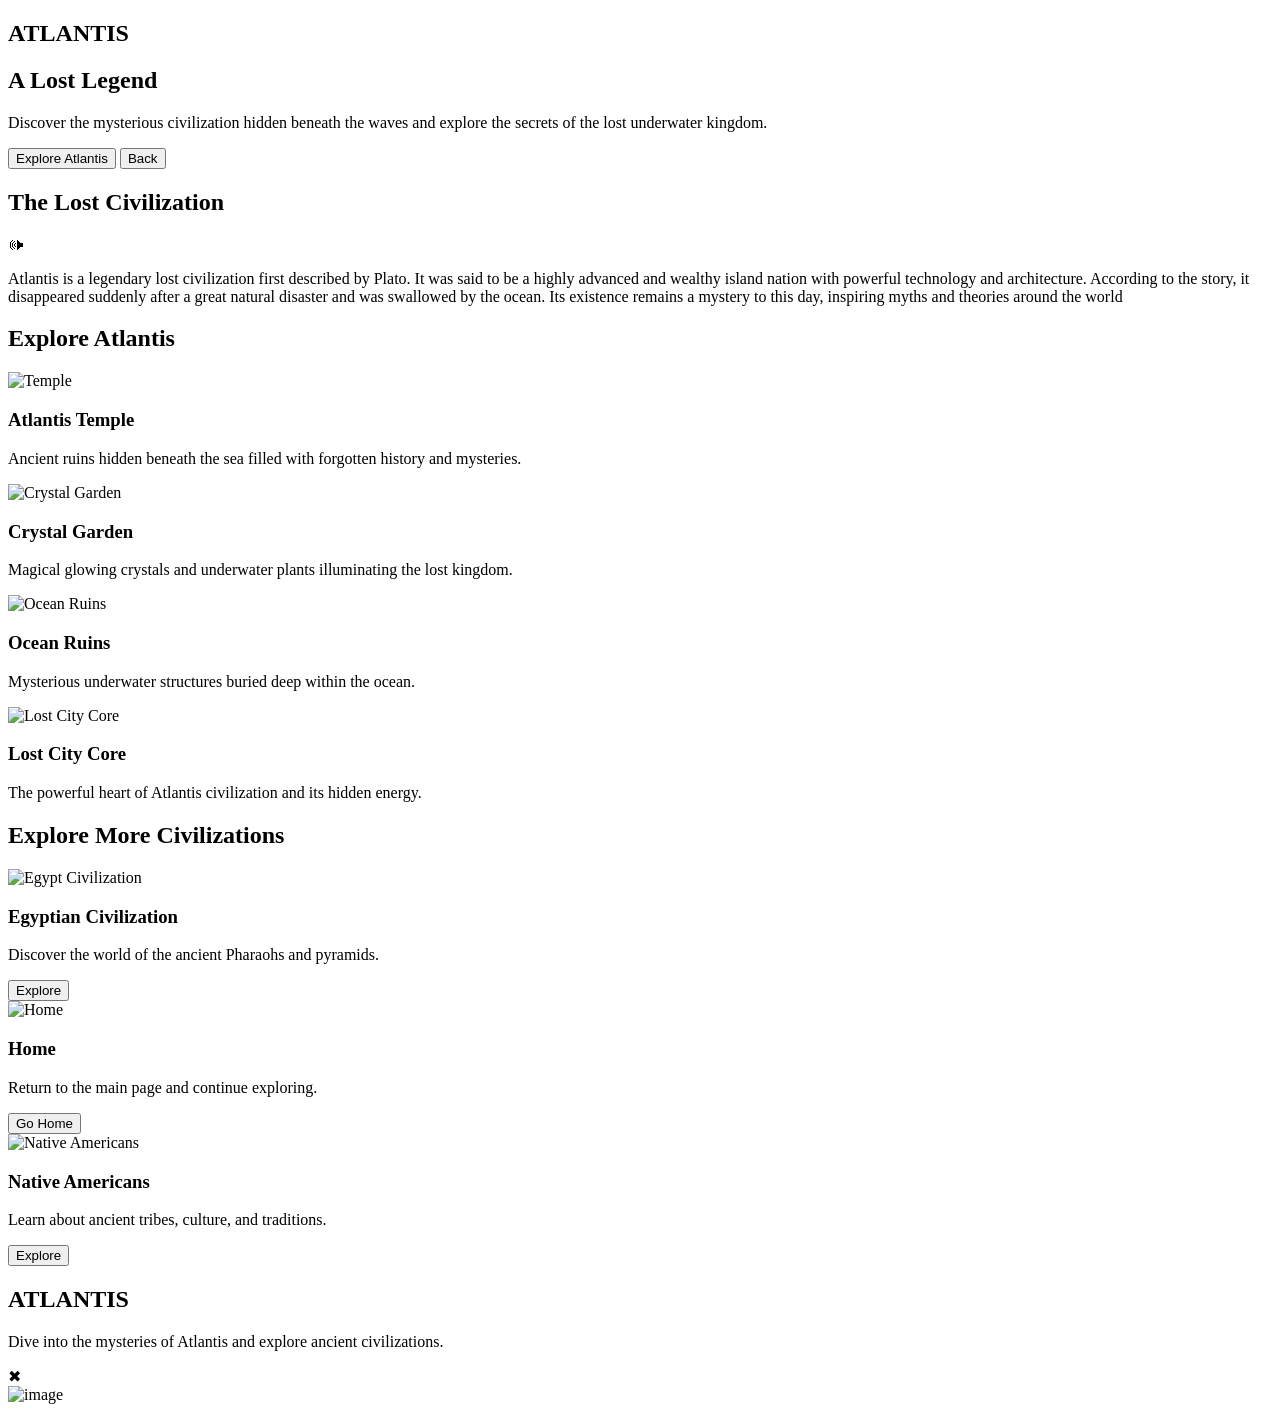
==== Atlantis-Page/page.html @ e995410f "Merge pull request #14 from Omar-Mohamed-11/pharaohs Pharaohs" ====
<!DOCTYPE html>
<html lang="en">

<head>
    <meta charset="UTF-8">
    <meta name="viewport" content="width=device-width, initial-scale=1.0">
    <title>Atlantis</title>
    <link rel="icon" href="Media/icon.png">
    <link rel="stylesheet" href="theme.css">
    <link href="https://fonts.googleapis.com/css2?family=Cinzel:wght@400;500;600;700&display=swap" rel="stylesheet">
</head>

<body>

    <section class="hero">
        <div class="hero-text">
            <h1 class="main-title">ATLANTIS</h1>
            <h2 class="hero-subtitle">A Lost Legend</h2>
            <p class="hero-description">
                Discover the mysterious civilization hidden beneath the waves and explore
                the secrets of the lost underwater kingdom.
            </p>
            <button class="explore-btn">
                Explore Atlantis
            </button>

            <a href="../Start Page/index.html">
                <button class="back-btn" onclick="window.history.back()">
                    Back
                </button>
            </a>
        </div>

    </section>


    <section class="intro-section">

        <div class="brief">
            <h2 class="brief-title">
                The Lost Civilization
            </h2>
            <span class="ai-reader" onclick="toggleAudio(this)">
                    🕪
            </span>
            <div class="audio-box">
                <audio id="brief-audio" src="Media/AIReader.mp3"></audio>
            </div>
              <p>Atlantis is a legendary lost civilization first
                 described by Plato. It was said to be a highly advanced 
                 and wealthy island nation with powerful technology and architecture. According to the story,
                  it disappeared suddenly after a great natural disaster and was swallowed by the ocean.
                   Its existence remains a mystery to this day, inspiring myths and theories around the world
            </p>

        </div>

    </section>


    <section class="features-section">

        <h2 class="section-title">
            Explore Atlantis
        </h2>
        <div class="cards-container">

            <div class="card" onclick="showPopup('popup1')">
                <img src="Media/temple.jpeg" alt="Temple">
                <div class="card-content">
                    <h3 class="card-title">
                        Atlantis Temple
                    </h3>
                    <p>
                        Ancient ruins hidden beneath the sea filled with
                        forgotten history and mysteries.
                    </p>
                </div>
            </div>

            <div class="card" onclick="showPopup('popup2')">
                <img src="Media/crystal.jpeg" alt="Crystal Garden">
                <div class="card-content">
                    <h3 class="card-title">
                        Crystal Garden
                    </h3>
                    <p>
                        Magical glowing crystals and underwater plants
                        illuminating the lost kingdom.
                    </p>
                </div>
            </div>

            <div class="card" onclick="showPopup('popup3')">
                <img src="Media/ocean-ruins.jpeg" alt="Ocean Ruins">
                <div class="card-content">
                    <h3 class="card-title">
                        Ocean Ruins
                    </h3>
                    <p>
                        Mysterious underwater structures buried deep
                        within the ocean.
                    </p>
                </div>
            </div>

            <div class="card" onclick="showPopup('popup4')">
                <img src="Media/lost-city.jpeg" alt="Lost City Core">
                <div class="card-content">
                    <h3 class="card-title">
                        Lost City Core
                    </h3>
                    <p>
                        The powerful heart of Atlantis civilization
                        and its hidden energy.
                    </p>
                </div>
            </div>

        </div>
    </section>


    <section class="more-civilizations">
        <h2 class="more-title">
            Explore More Civilizations
        </h2>
        <div class="more-cards">

            <div class="more-card">
                <img src="Media/lastSection.png" alt="Egypt Civilization" class="card-img-top">
                <div class="more-card-content">
                    <h3>
                        Egyptian Civilization
                    </h3>
                    <p>
                        Discover the world of the ancient Pharaohs
                        and pyramids.
                    </p>
                    <a href="../Pharaohs-Page/pharaohs.html">
                        <button>
                            Explore
                        </button>
                    </a>
                </div>

            </div>

            <div class="more-card">
                <img src="Media/lastSection(home).png"alt="Home" class="card-img-top">
                <div class="more-card-content">
                    <h3>
                        Home
                    </h3>
                    <p>
                        Return to the main page and continue exploring.
                    </p>
                    <a href="../Start Page/index.html">
                        <button>
                            Go Home
                        </button>
                    </a>
                </div>
            </div>

            <div class="more-card">
                <img src="Media/lastSection(native americans).png" alt="Native Americans" class="card-img-top">
                <div class="more-card-content">
                    <h3>
                        Native Americans
                    </h3>
                    <p>
                        Learn about ancient tribes, culture,
                        and traditions.
                    </p>
                    <a href="../NativeAmericans-Page/american.html">
                        <button>
                            Explore
                        </button>
                    </a>
                </div>
            </div>
        </div>

    </section>

   <div class="last-section-bg">
    <footer class="footer">
        <h2 class="footer-title">
            ATLANTIS
        </h2>
        <p>
            Dive into the mysteries of Atlantis and explore
            ancient civilizations.
        </p>
    </footer>

</div>

    <script src="script.js"></script>

 <div class="popup" id="popup">
    <div class="popup-content">

        <span class="close" onclick="closePopup()">✖</span>

        <div class="popup-body">
            <img id="popup-img" src="" alt="image">
            <div class="popup-text">
                <h2 id="popup-title"></h2>
                <p id="popup-text"></p>
            </div>
        </div>

    </div>
</div>

</body>

</html>
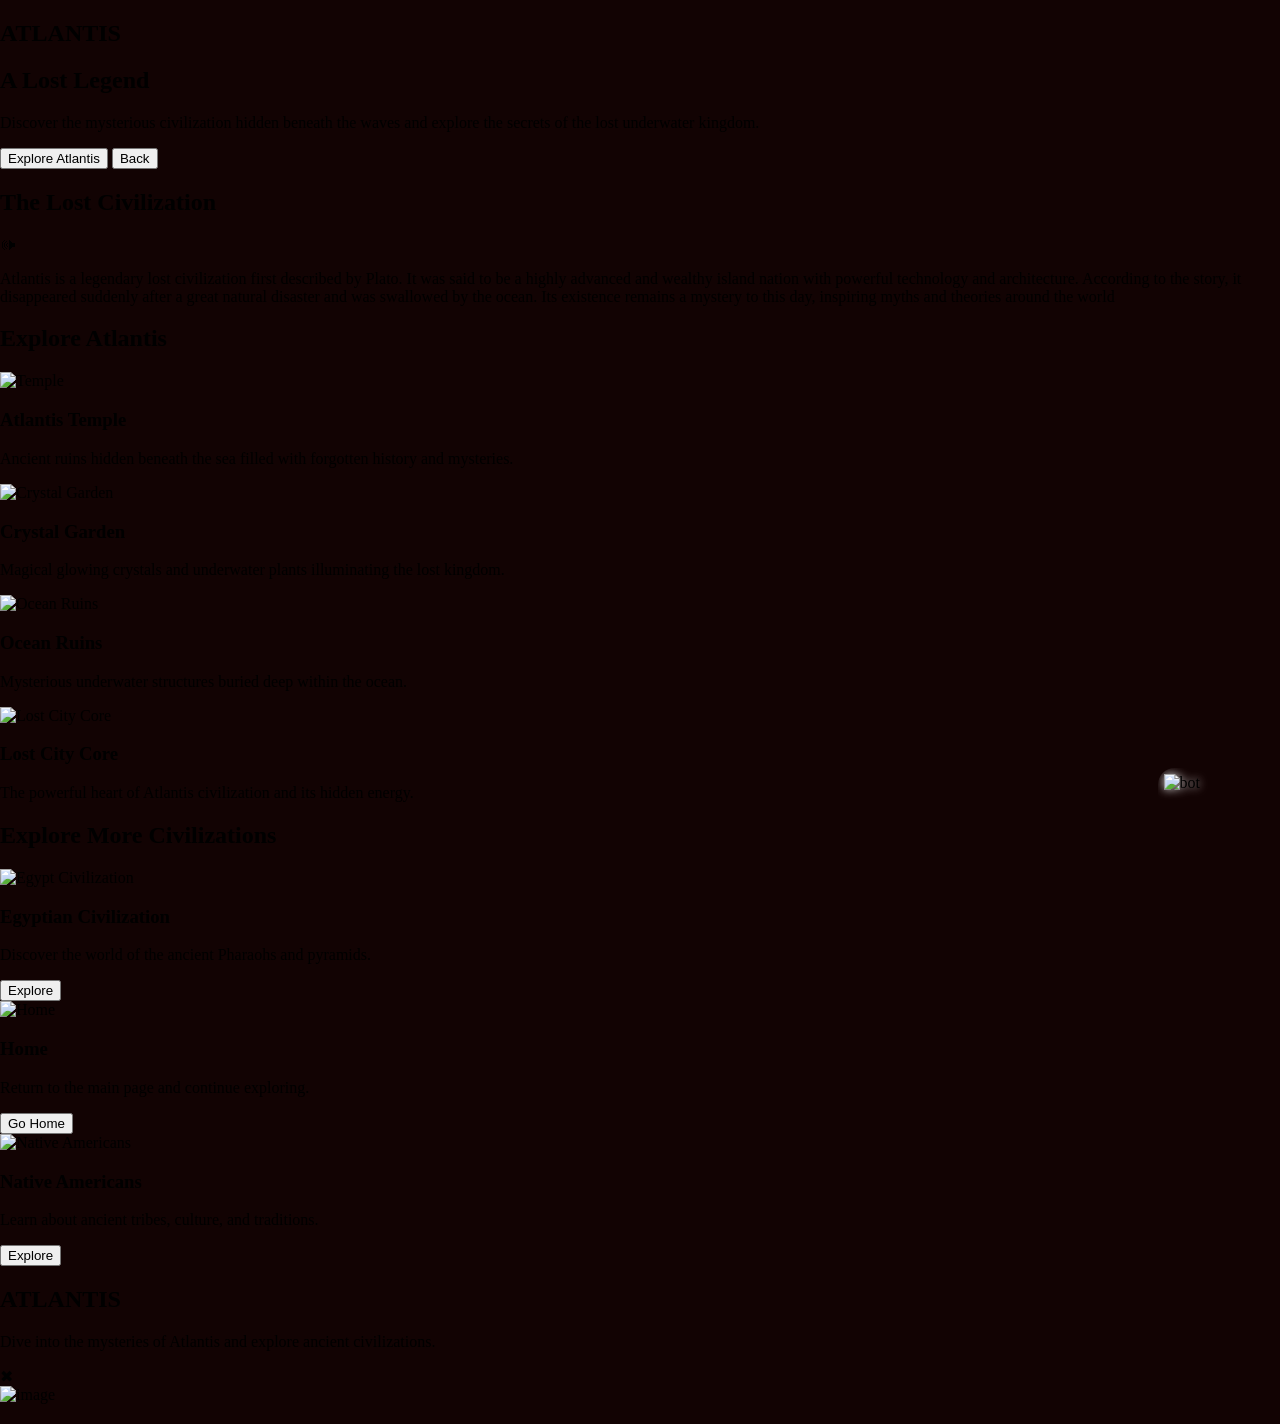
==== commit 0ee91602: "Final result of Atlantis page :>" ====
--- a/Atlantis-Page/page.html
+++ b/Atlantis-Page/page.html
@@ -7,6 +7,7 @@
     <title>Atlantis</title>
     <link rel="icon" href="Media/icon.png">
     <link rel="stylesheet" href="theme.css">
+    <link rel="stylesheet" href="chatbot_atlantis.css">
     <link href="https://fonts.googleapis.com/css2?family=Cinzel:wght@400;500;600;700&display=swap" rel="stylesheet">
 </head>
 
@@ -215,6 +216,36 @@
     </div>
 </div>
 
+
+<!-- chatbot section here -->
+
+<div id="chatbot-icon">
+    <img src="../Chat-Bot/media/atlantis1.png" alt="bot">
+  </div>
+
+  <div id="chatbot-container">
+    <div id="chatbot-header">
+      <span>Plato</span>
+      <button id="close-btn">
+        <img src="../Chat-Bot/media/close.png" alt="send">
+      </button>
+    </div>
+
+    <div id="chatbot-body">
+      <div id="chat-bg"></div>
+      <div id="chatbot-messages"></div>
+    </div>
+
+    <div id="chatbot-input-container">
+      <input id="chatbot-input" placeholder="Chat With Plato"  rows="1"></input>
+      <button id="send-btn" disabled>
+        <img src="../Chat-Bot/media/send.png" alt="send">
+      </button>
+    </div>
+
+  </div>
+  <script src="../Chat-Bot/chatbot.js"></script>
+
 </body>
 
 </html>
--- a/Atlantis-Page/chatbot_atlantis.css
+++ b/Atlantis-Page/chatbot_atlantis.css
@@ -0,0 +1,244 @@
+body {
+  margin: 0;
+  padding: 0;
+  background-color: #120303;
+}
+
+
+#chatbot-icon {
+  width: 110px;
+  height: 110px;
+  position: fixed;
+  bottom: 22px;
+  right: 12px;
+  display: flex;
+  justify-content: center;
+  border-radius: 15%;
+  align-items: center;
+
+  cursor: pointer;
+  overflow: hidden;
+  transition: all 0.3s ease;
+  animation: float 2s infinite ease-in-out;
+}
+
+#chatbot-icon.hide {
+  opacity: 0;
+  transform: scale(0.4);
+  transition: all 0.3s ease;
+}
+
+#chatbot-icon img {
+  width: 90%;
+  height: 90%;
+  object-fit: contain;
+  filter: drop-shadow(0 0 5px rgba(255, 255, 255, 0.8));
+}
+
+
+#chatbot-container {
+  position: fixed;
+  bottom: 40px;
+  right: 30px;
+  width: 350px;
+  height: 460px;
+  border-radius: 18px;
+  box-shadow: 0 10px 40px rgba(0,0,0,0.6);
+  background: url("../Chat-Bot/media/background.png") center/cover no-repeat;
+  display: flex;
+  flex-direction: column;
+  overflow: hidden;
+  opacity: 0;
+  transform: scale(0.3) translateY(80px);
+  transform-origin: bottom right;
+  pointer-events: none;
+  transition: all 0.35s cubic-bezier(0.22, 1, 0.36, 1);
+}
+
+#chatbot-container.active {
+  opacity: 1;
+  transform: scale(1) translateY(0);
+  pointer-events: auto;
+}
+
+
+#chatbot-header {
+  background: linear-gradient(90deg, #0b2942, #263d55);
+  color: white;
+  padding: 10px 12px;
+  font-size: 17px;
+  font-weight: 600;
+  font-family: "Cinzel", serif;
+  display: flex;
+  justify-content: space-between;
+  align-items: center;
+}
+
+#close-btn {
+  background: none;
+  border: none;
+  font-size: 20px;
+  cursor: pointer;
+}
+
+#close-btn img {
+  filter: brightness(0) invert(1);
+  margin-top: 5px;
+  width: 22px;
+  height: 22px;
+  object-fit: contain;
+}
+
+
+#chatbot-body {
+  position: relative;
+  flex: 1;
+  padding: 10px;
+  overflow-y: auto;
+}
+
+#chat-bg {
+  position: absolute;
+  inset: 0;
+  background: url("../Chat-Bot/media/background.png") center/cover cover no-repeat;
+  pointer-events: none;
+}
+
+#chatbot-messages {
+  display: flex;
+  position: relative;
+  flex-direction: column;
+  z-index: 1;
+}
+
+.message {
+  margin-bottom: 10px;
+  padding: 10px 12px;
+  border-radius: 12px;
+  max-width: 80%;
+  font-size: 15px;
+  line-height: 1.4;
+  font-family: "Poppins", sans-serif;
+}
+
+.message.user {
+  background-color: #012943;
+  color: white;
+  align-self: flex-end;
+}
+
+.message.bot {
+  background-color: #0a1d32;
+  color: white;
+  align-self: flex-start;
+}
+
+#chatbot-input-container {
+  display: flex;
+  padding: 8px 10px;
+  gap: 8px;
+  border-top: 1px solid #1a2f42;
+  background: linear-gradient(90deg, #1a2f42, #1f3145);
+  background-color: #1a2f42;
+  align-items: center;
+  box-sizing: border-box;
+  font-family: "Poppins", sans-serif;
+}
+
+#chatbot-input {
+  flex: 1;
+  padding: 10px 15px;
+  font-size: 15px;
+  border-radius: 20px;
+  background-color: #041323;
+  border: none;
+  color: white;
+  resize: none;
+  overflow-y: hidden;
+  min-height: auto;
+  line-height: 1.5;
+  font-family: "Poppins", sans-serif;
+}
+
+#chatbot-input:focus {
+  outline: none;
+  box-shadow: 0 0 8px #608196;
+}
+
+#send-btn {
+  margin: 0;
+  padding: 0;
+  display: flex;
+  align-items: center;
+  justify-content: center;
+  background: transparent;
+  border: none;
+  cursor: pointer;
+}
+
+#send-btn img {
+
+  width: 30px;
+  height: 30px;
+  object-fit: contain;
+  opacity: 0.8;
+  transition: opacity 0.2s;
+}
+
+#send-btn:hover img {
+  opacity: 1;
+}
+
+#send-btn:disabled {
+  cursor: not-allowed;
+  filter: grayscale(1);
+  opacity: 0.4; 
+}
+
+.typing {
+  display: flex;
+  gap: 5px;
+  align-items: center;
+}
+
+.typing span {
+  width: 8px;
+  height: 8px;
+  background-color: #bbb;
+  border-radius: 50%;
+  display: inline-block;
+  animation: bounce 1.2s infinite ease-in-out;
+}
+
+.typing span:nth-child(2) {
+  animation-delay: 0.2s;
+}
+
+.typing span:nth-child(3) {
+  animation-delay: 0.4s;
+}
+
+@keyframes bounce {
+  0%, 80%, 100% {
+    transform: scale(0);
+    opacity: 0.3;
+  }
+  40% {
+    transform: scale(1);
+    opacity: 1;
+  }
+}
+
+@keyframes float {
+  0%,100% { transform: translateY(0); }
+  50% { transform: translateY(-6px); }
+}
+
+#chatbot-input:-webkit-autofill,
+#chatbot-input:-webkit-autofill:hover, 
+#chatbot-input:-webkit-autofill:focus {
+  -webkit-text-fill-color: white !important;
+  -webkit-box-shadow: 0 0 0px 1000px #041323 inset !important;
+  font-family: "Poppins", sans-serif !important;
+  transition: background-color 5000s ease-in-out 0s;
+}
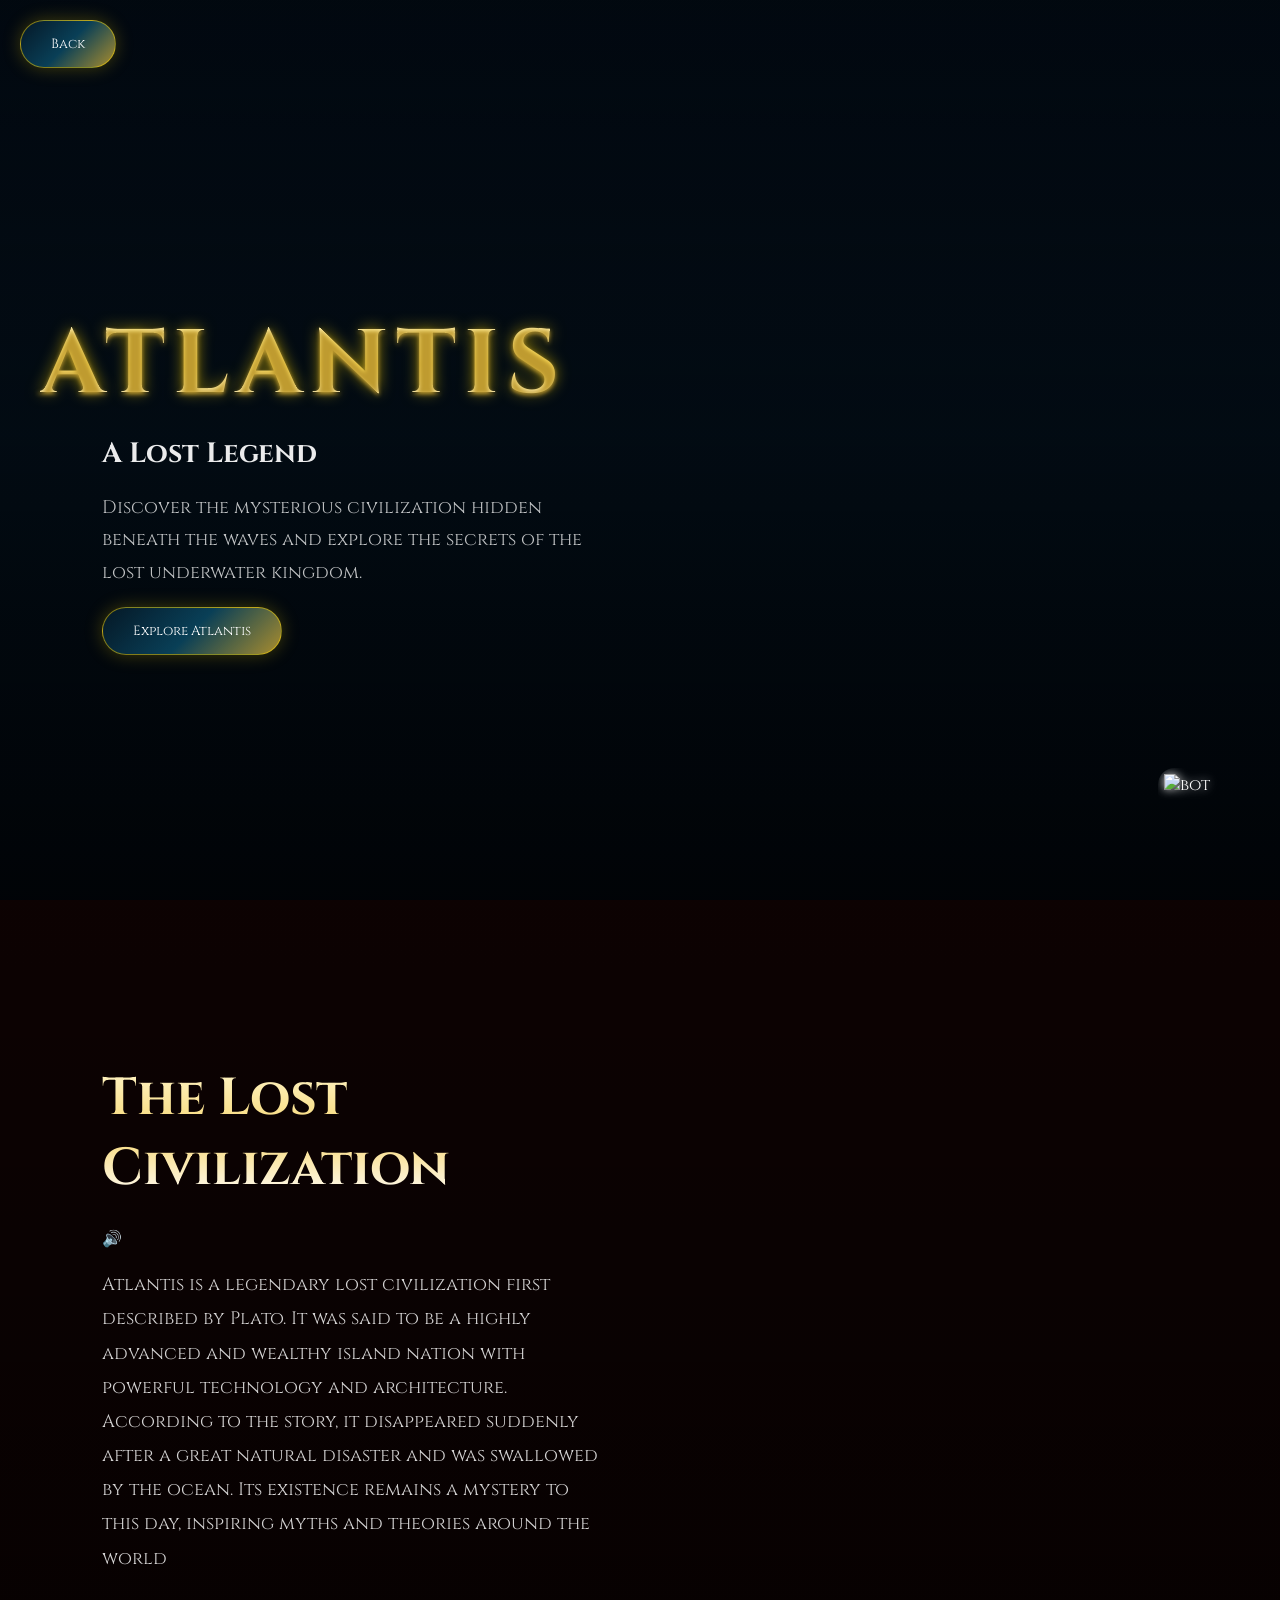
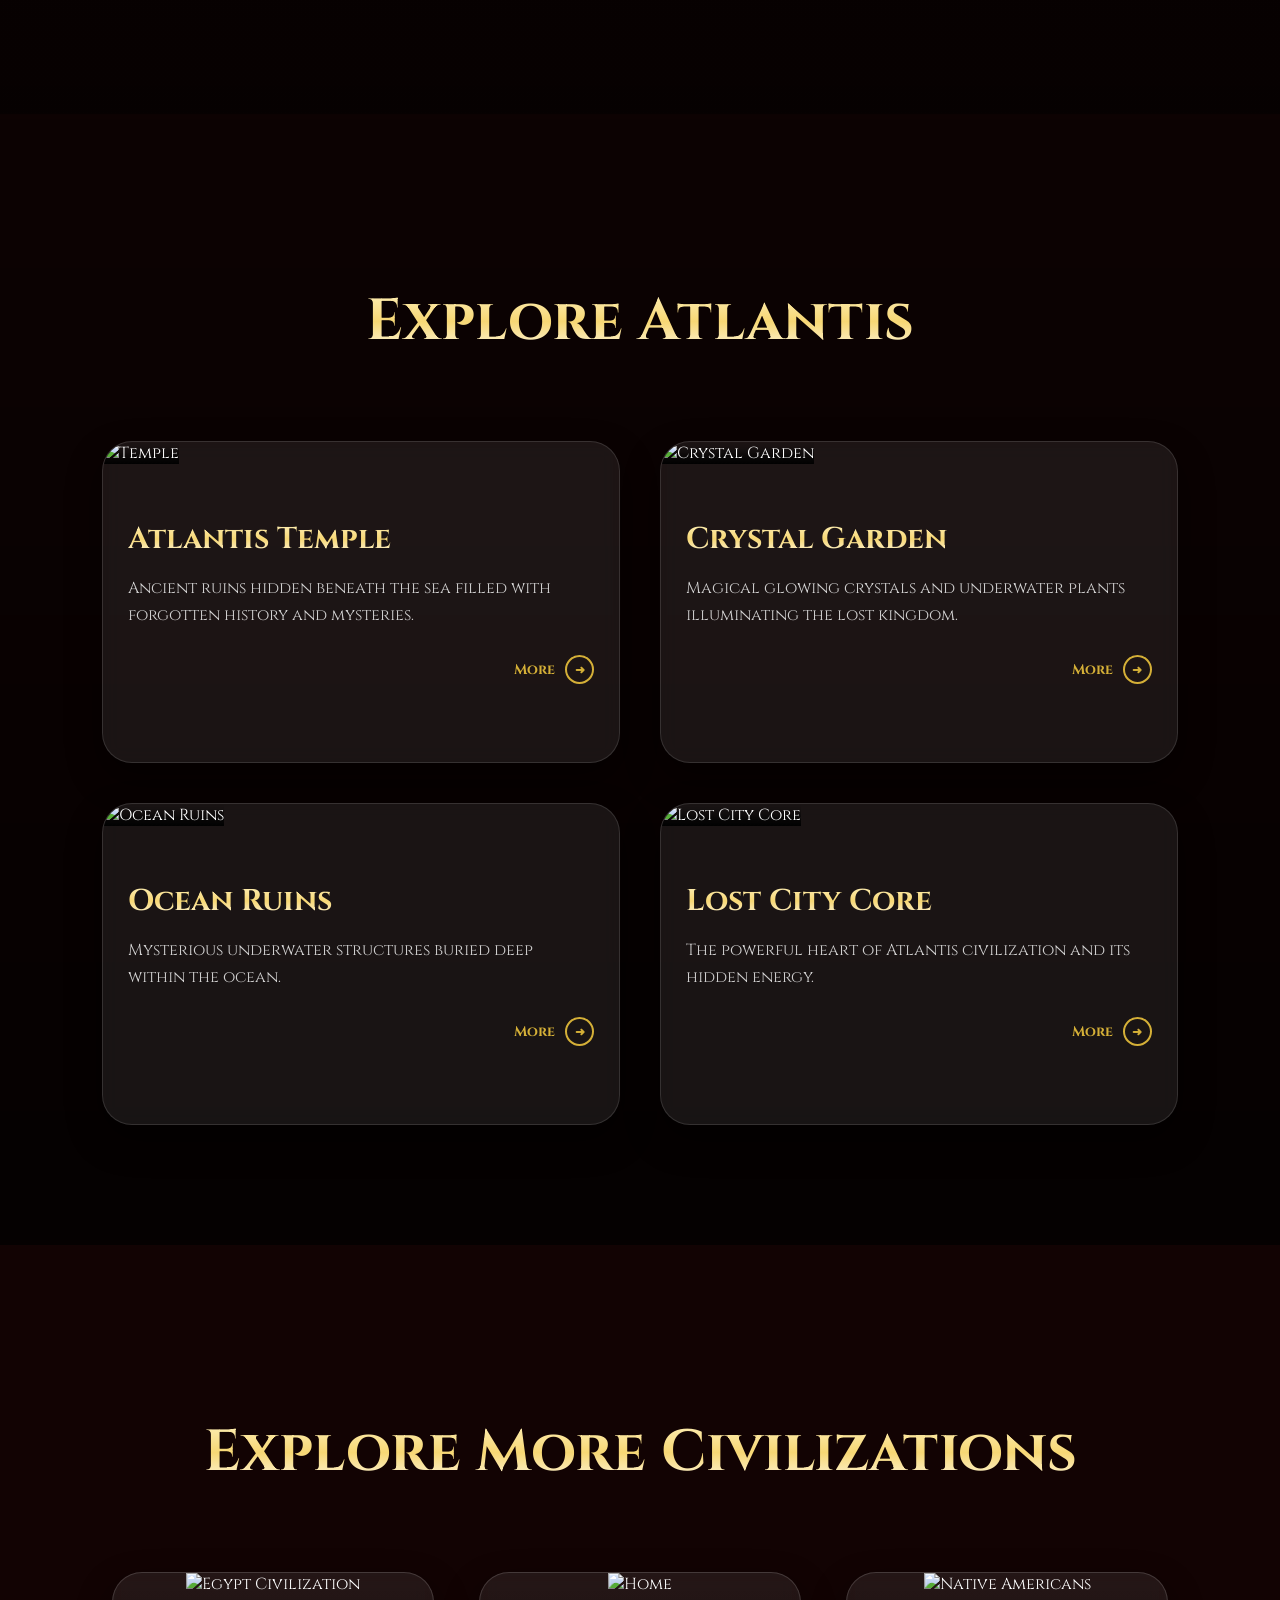
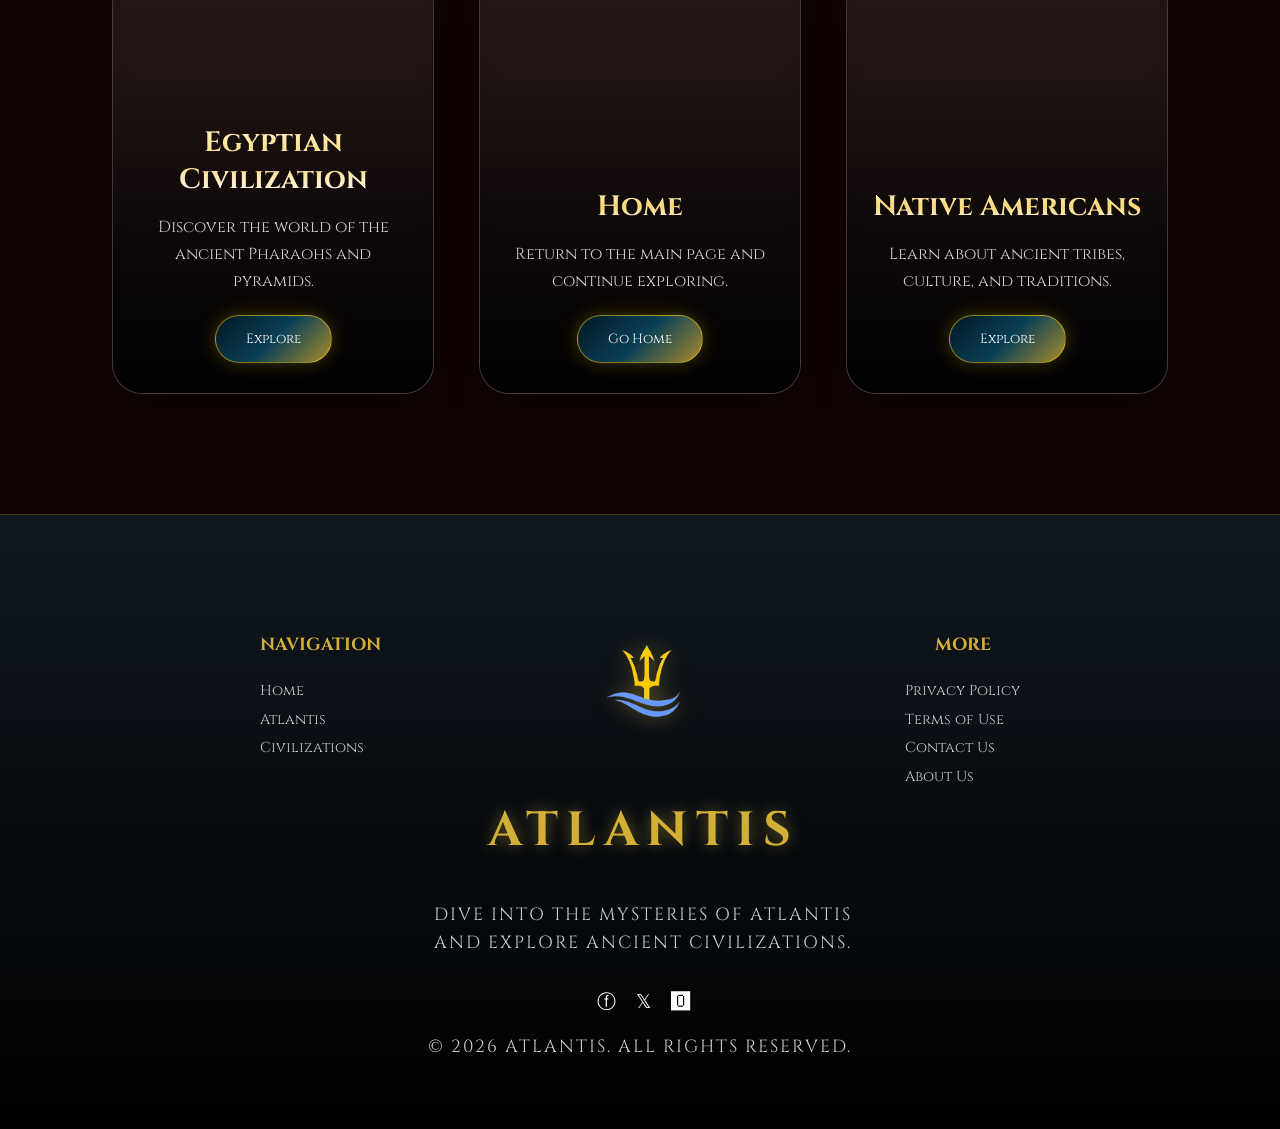
==== commit 7e6bfef8: "final" ====
--- a/Atlantis-Page/page.html
+++ b/Atlantis-Page/page.html
@@ -41,17 +41,17 @@
             <h2 class="brief-title">
                 The Lost Civilization
             </h2>
-            <span class="ai-reader" onclick="toggleAudio(this)">
-                    🕪
+            <span class="ai-reader" onclick="toggleAudio(this)" style="cursor: pointer;">
+                🔊
             </span>
             <div class="audio-box">
                 <audio id="brief-audio" src="Media/AIReader.mp3"></audio>
             </div>
-              <p>Atlantis is a legendary lost civilization first
-                 described by Plato. It was said to be a highly advanced 
-                 and wealthy island nation with powerful technology and architecture. According to the story,
-                  it disappeared suddenly after a great natural disaster and was swallowed by the ocean.
-                   Its existence remains a mystery to this day, inspiring myths and theories around the world
+            <p>Atlantis is a legendary lost civilization first
+                described by Plato. It was said to be a highly advanced
+                and wealthy island nation with powerful technology and architecture. According to the story,
+                it disappeared suddenly after a great natural disaster and was swallowed by the ocean.
+                Its existence remains a mystery to this day, inspiring myths and theories around the world
             </p>
 
         </div>
@@ -59,67 +59,65 @@
     </section>
 
 
-    <section class="features-section">
-
-        <h2 class="section-title">
-            Explore Atlantis
-        </h2>
-        <div class="cards-container">
-
-            <div class="card" onclick="showPopup('popup1')">
-                <img src="Media/temple.jpeg" alt="Temple">
-                <div class="card-content">
-                    <h3 class="card-title">
-                        Atlantis Temple
-                    </h3>
-                    <p>
-                        Ancient ruins hidden beneath the sea filled with
-                        forgotten history and mysteries.
-                    </p>
-                </div>
-            </div>
-
-            <div class="card" onclick="showPopup('popup2')">
-                <img src="Media/crystal.jpeg" alt="Crystal Garden">
-                <div class="card-content">
-                    <h3 class="card-title">
-                        Crystal Garden
-                    </h3>
-                    <p>
-                        Magical glowing crystals and underwater plants
-                        illuminating the lost kingdom.
-                    </p>
-                </div>
-            </div>
-
-            <div class="card" onclick="showPopup('popup3')">
-                <img src="Media/ocean-ruins.jpeg" alt="Ocean Ruins">
-                <div class="card-content">
-                    <h3 class="card-title">
-                        Ocean Ruins
-                    </h3>
-                    <p>
-                        Mysterious underwater structures buried deep
-                        within the ocean.
-                    </p>
-                </div>
-            </div>
-
-            <div class="card" onclick="showPopup('popup4')">
-                <img src="Media/lost-city.jpeg" alt="Lost City Core">
-                <div class="card-content">
-                    <h3 class="card-title">
-                        Lost City Core
-                    </h3>
-                    <p>
-                        The powerful heart of Atlantis civilization
-                        and its hidden energy.
-                    </p>
-                </div>
-            </div>
-
-        </div>
-    </section>
+   <section class="features-section">
+    <h2 class="section-title">Explore Atlantis</h2>
+    
+    <div class="cards-container">
+
+        <!-- Card 1: Atlantis Temple -->
+        <div class="card">
+            <img src="Media/temple.jpeg" alt="Temple">
+            <div class="card-content">
+                <h3 class="card-title">Atlantis Temple</h3>
+                <p>Ancient ruins hidden beneath the sea filled with forgotten history and mysteries.</p>
+                <button class="more-btn" onclick="showPopup('popup1')">
+                    <span>More</span>
+                    <div class="arrow-circle">➜</div>
+                </button>
+            </div>
+        </div>
+
+        <!-- Card 2: Crystal Garden -->
+        <div class="card">
+            <img src="Media/crystal.jpeg" alt="Crystal Garden">
+            <div class="card-content">
+                <h3 class="card-title">Crystal Garden</h3>
+                <p>Magical glowing crystals and underwater plants illuminating the lost kingdom.</p>
+                <button class="more-btn" onclick="showPopup('popup2')">
+                    <span>More</span>
+                    <div class="arrow-circle">➜</div>
+                </button>
+            </div>
+        </div>
+
+        <!-- Card 3: Ocean Ruins -->
+        <div class="card">
+            <img src="Media/ocean-ruins.jpeg" alt="Ocean Ruins">
+            <div class="card-content">
+                <h3 class="card-title">Ocean Ruins</h3>
+                <p>Mysterious underwater structures buried deep within the ocean.</p>
+                <button class="more-btn" onclick="showPopup('popup3')">
+                    <span>More</span>
+                    <div class="arrow-circle">➜</div>
+                </button>
+            </div>
+        </div>
+
+        <!-- Card 4: Lost City Core -->
+        <div class="card">
+            <img src="Media/lost-city.jpeg" alt="Lost City Core">
+            <div class="card-content">
+                <h3 class="card-title">Lost City Core</h3>
+                <p>The powerful heart of Atlantis civilization and its hidden energy.</p>
+                <button class="more-btn" onclick="showPopup('popup4')">
+                    <span>More</span>
+                    <div class="arrow-circle">➜</div>
+                </button>
+            </div>
+        </div>
+
+    </div>
+</section>
 
 
     <section class="more-civilizations">
@@ -148,7 +146,7 @@
             </div>
 
             <div class="more-card">
-                <img src="Media/lastSection(home).png"alt="Home" class="card-img-top">
+                <img src="Media/lastSection(home).png" alt="Home" class="card-img-top">
                 <div class="more-card-content">
                     <h3>
                         Home
@@ -185,67 +183,102 @@
 
     </section>
 
-   <div class="last-section-bg">
+  <div class="last-section-bg">
     <footer class="footer">
-        <h2 class="footer-title">
-            ATLANTIS
-        </h2>
-        <p>
-            Dive into the mysteries of Atlantis and explore
-            ancient civilizations.
-        </p>
+   
+        <div class="footer-container">
+            
+         
+            <div class="footer-column">
+                <h3>Navigation</h3>
+                <ul>
+                    <li><a href="#">Home</a></li>
+                    <li><a href="#">Atlantis</a></li>
+                    <li><a href="#">Civilizations</a></li>
+                </ul>
+            </div>
+
+        
+            <div class="footer-main">
+                <img src="Media/trident.png" alt="Trident" class="footer-icon">
+                <h2 class="footer-title">ATLANTIS</h2>
+                <p>Dive into the mysteries of Atlantis and explore ancient civilizations.</p>
+                <div class="footer-socials">
+                    <span style="cursor: pointer;">ⓕ</span>
+                    <span style="cursor: pointer;">𝕏</span>
+                    <span style="cursor: pointer;">🅾</span>
+                </div>
+            </div>
+
+        
+            <div class="footer-column">
+                <h3>More</h3>
+                <ul>
+                    <li><a href="#">Privacy Policy</a></li>
+                    <li><a href="#">Terms of Use</a></li>
+                    <li><a href="#">Contact Us</a></li>
+                    <li><a href="#">About Us</a></li>
+                </ul>
+            </div>
+            
+        </div>
+
+      
+        <div class="footer-bottom">
+            <p>© 2026 Atlantis. All rights reserved.</p>
+        </div>
     </footer>
-
 </div>
 
+    <div class="popup" id="popup">
+        <div class="popup-content">
+
+            <span class="close" onclick="closePopup()">✖</span>
+
+            <div class="popup-body">
+                <img id="popup-img" src="" alt="image">
+                <div class="popup-text">
+                    <h2 id="popup-title"></h2>
+                    <p id="popup-text"></p>
+                </div>
+            </div>
+
+        </div>
+    </div>
+
+
+    <!-- chatbot section here -->
+
+    <div id="chatbot-icon">
+        <img src="../Chat-Bot/media/atlantis1.png" alt="bot">
+    </div>
+
+    <div id="chatbot-container">
+        <div id="chatbot-header">
+            <span>Plato</span>
+            <button id="close-btn">
+                <img src="../Chat-Bot/media/close.png" alt="send">
+            </button>
+        </div>
+
+        <div id="chatbot-body">
+            <div id="chat-bg"></div>
+            <div id="chatbot-messages"></div>
+        </div>
+
+        <div id="chatbot-input-container">
+            <input id="chatbot-input" placeholder="Chat With Plato" rows="1"></input>
+            <button id="send-btn" disabled>
+                <img src="../Chat-Bot/media/send.png" alt="send">
+            </button>
+        </div>
+
+    </div>
+
+
+    <script src="../Chat-Bot/chatbot.js"></script>
     <script src="script.js"></script>
 
- <div class="popup" id="popup">
-    <div class="popup-content">
-
-        <span class="close" onclick="closePopup()">✖</span>
-
-        <div class="popup-body">
-            <img id="popup-img" src="" alt="image">
-            <div class="popup-text">
-                <h2 id="popup-title"></h2>
-                <p id="popup-text"></p>
-            </div>
-        </div>
-
-    </div>
-</div>
-
-
-<!-- chatbot section here -->
-
-<div id="chatbot-icon">
-    <img src="../Chat-Bot/media/atlantis1.png" alt="bot">
-  </div>
-
-  <div id="chatbot-container">
-    <div id="chatbot-header">
-      <span>Plato</span>
-      <button id="close-btn">
-        <img src="../Chat-Bot/media/close.png" alt="send">
-      </button>
-    </div>
-
-    <div id="chatbot-body">
-      <div id="chat-bg"></div>
-      <div id="chatbot-messages"></div>
-    </div>
-
-    <div id="chatbot-input-container">
-      <input id="chatbot-input" placeholder="Chat With Plato"  rows="1"></input>
-      <button id="send-btn" disabled>
-        <img src="../Chat-Bot/media/send.png" alt="send">
-      </button>
-    </div>
-
-  </div>
-  <script src="../Chat-Bot/chatbot.js"></script>
-
 </body>
 
 </html>
--- a/Atlantis-Page/theme.css
+++ b/Atlantis-Page/theme.css
@@ -0,0 +1,628 @@
+html,
+body {
+  overflow-x: hidden;
+  scroll-behavior: smooth;
+}
+
+body {
+  margin: 0;
+  padding: 0;
+  min-height: 100vh;
+  font-family: 'Cinzel', serif;
+  background:
+    linear-gradient(to bottom,
+      rgba(1, 12, 24, .92),
+      rgba(3, 22, 38, .92),
+      rgba(1, 10, 20, .96));
+  background-size: cover;
+  background-position: center;
+  background-attachment: fixed;
+  color: white;
+}
+
+
+section {
+  position: relative;
+  width: 100%;
+  padding: 120px 8%;
+  box-sizing: border-box;
+}
+
+
+.hero {
+  min-height: 100vh;
+  display: flex;
+  align-items: center;
+  justify-content: space-between;
+  gap: 60px;
+  background:
+    linear-gradient(rgba(0, 0, 0, .30),
+      rgba(0, 0, 0, .65)),
+    url('Media/newBackground.png');
+  background-size: cover;
+  background-position: center;
+}
+
+.hero-text {
+  width: 45%;
+}
+
+.main-title {
+  font-size: 90px;
+  line-height: 1;
+  letter-spacing: 8px;
+  margin-bottom: 25px;
+  margin-left: -13%;
+  background: linear-gradient(to bottom,
+      #fff6cc,
+      #f7d774,
+      #ffffff);
+  -webkit-background-clip: text;
+  -webkit-text-fill-color: transparent;
+  text-shadow: 0px 2px 4px #bf9b30, 0px 0px 15px rgba(255, 215, 0, .6);
+}
+
+.hero-subtitle {
+  font-size: 28px;
+  margin-bottom: 20px;
+  color: rgba(255, 255, 255, .92);
+}
+
+.hero-description {
+  font-size: 18px;
+  line-height: 1.8;
+  color: rgba(255, 255, 255, .75);
+  max-width: 500px;
+}
+
+
+.explore-btn,
+.back-btn {
+  padding: 14px 30px;
+  border-radius: 50px;
+  border: 1px solid rgba(255, 215, 0, .5);
+  background: linear-gradient(135deg,
+      rgba(5, 25, 40, .95),
+      rgba(10, 70, 95, .9),
+      rgba(212, 175, 55, .8));
+  color: white;
+  font-family: 'Cinzel', serif;
+  cursor: pointer;
+  transition: .35s ease;
+  box-shadow: 0 0 18px rgba(255, 215, 0, .25);
+}
+
+.explore-btn:hover,
+.back-btn:hover {
+  transform: translateY(-4px) scale(1.03);
+  box-shadow: 0 0 30px rgba(255, 215, 0, .45);
+}
+
+.back-btn {
+  position: absolute;
+  top: 20px;
+  left: 20px;
+  z-index: 9999;
+}
+
+.intro-section {
+  display: grid;
+  grid-template-columns: 1fr 1fr;
+  align-items: center;
+  gap: 80px;
+  background:
+    linear-gradient(rgba(0, 0, 0, .30),
+      rgba(0, 0, 0, .65)),
+    url('Media/section2.png');
+  background-size: cover;
+  background-position: center;
+}
+
+.brief-title {
+  font-size: 52px;
+  margin-bottom: 25px;
+  background: linear-gradient(to bottom,
+      #fff6cc,
+      #f7d774,
+      #ffffff);
+  -webkit-background-clip: text;
+  -webkit-text-fill-color: transparent;
+}
+
+.brief p {
+  color: rgba(255, 255, 255, .82);
+
+  font-size: 18px;
+  line-height: 1.9;
+}
+
+
+.features-section {
+  background:
+    linear-gradient(rgba(0, 0, 0, .30),
+      rgba(0, 0, 0, .75)),
+    url('Media/sec3.png');
+  background-size: cover;
+  background-position: center;
+}
+
+.section-title {
+  text-align: center;
+  font-size: 58px;
+  margin-bottom: 80px;
+  background: linear-gradient(to bottom,
+      #fff6cc,
+      #f7d774,
+      #ffffff);
+  -webkit-background-clip: text;
+  -webkit-text-fill-color: transparent;
+}
+
+.cards-container {
+  display: grid;
+  grid-template-columns: repeat(2, 1fr);
+  gap: 40px;
+  width: 100%;
+  max-width: 1200px;
+  margin: auto;
+}
+
+.card {
+  position: relative;
+  overflow: hidden;
+  min-height: 320px;
+  border-radius: 30px;
+  background: rgba(255, 255, 255, .08);
+  backdrop-filter: blur(10px);
+  border: 1px solid rgba(255, 255, 255, .12);
+  box-shadow:
+    0 15px 35px rgba(0, 0, 0, .45);
+
+  transition:
+    transform .35s ease,
+    box-shadow .35s ease;
+}
+
+.card:hover {
+  transform: translateY(-10px) scale(1.02);
+  box-shadow: 0 25px 45px rgba(0, 0, 0, .65);
+}
+
+.card img {
+  width: 100%;
+  height: 220px;
+  object-fit: cover;
+  background: linear-gradient(to top,
+      rgba(0, 0, 0, .95) 0%,
+      rgba(0, 0, 0, .75) 25%,
+      rgba(0, 0, 0, .45) 50%,
+      rgba(0, 0, 0, .15) 75%,
+      rgba(0, 0, 0, 0) 100%);
+}
+
+.card-content {
+  padding: 25px;
+}
+
+.card-title {
+  font-size: 30px;
+  margin-bottom: 15px;
+  background: linear-gradient(to bottom,
+      #fff6cc,
+      #f7d774,
+      #ffffff);
+  -webkit-background-clip: text;
+  -webkit-text-fill-color: transparent;
+}
+
+.card p {
+  color: rgba(255, 255, 255, .8);
+  line-height: 1.7;
+  font-size: 16px;
+}
+
+.more-civilizations {
+  text-align: center;
+  background:
+    linear-gradient(rgba(0, 0, 0, .55),
+      rgba(0, 0, 0, .78)),
+    url('Media/sec4.png');
+  background-size: cover;
+  background-position: center;
+  background-attachment: fixed;
+}
+
+.more-title {
+  font-size: 58px;
+  margin-bottom: 80px;
+
+  background: linear-gradient(to bottom,
+      #fff6cc,
+      #f7d774,
+      #ffffff);
+  -webkit-background-clip: text;
+  -webkit-text-fill-color: transparent;
+}
+
+.more-cards {
+  display: flex;
+  justify-content: center;
+  align-items: center;
+  gap: 45px;
+  flex-wrap: wrap;
+}
+
+
+.more-card button {
+  padding: 14px 30px;
+  border-radius: 50px;
+  border: 1px solid rgba(255, 215, 0, .5);
+  background: linear-gradient(135deg,
+      rgba(5, 25, 40, .95),
+      rgba(10, 70, 95, .9),
+      rgba(212, 175, 55, .8));
+  color: white;
+  font-family: 'Cinzel', serif;
+  cursor: pointer;
+  transition: .35s ease;
+  box-shadow: 0 0 18px rgba(255, 215, 0, .25);
+}
+
+.more-card button:hover {
+  transform: scale(1.05);
+  box-shadow: 0 0 15px rgba(255, 215, 55, .4);
+}
+
+.more-card {
+  position: relative;
+  width: 320px;
+  height: 420px;
+  overflow: hidden;
+  border-radius: 30px;
+  background: rgba(255, 255, 255, .08);
+  backdrop-filter: blur(10px);
+  border: 1px solid rgba(255, 255, 255, .15);
+  box-shadow: 0 15px 35px rgba(0, 0, 0, .45);
+  transition:
+    transform .4s ease,
+    box-shadow .4s ease;
+}
+
+.more-card:hover {
+  transform: translateY(-12px) scale(1.03);
+  box-shadow:
+    0 25px 45px rgba(0, 0, 0, .65);
+}
+
+.card-img-top {
+  width: 100%;
+  height: 100%;
+  object-fit: cover;
+}
+
+.more-card::before {
+  content: "";
+  position: absolute;
+  inset: 0;
+  background: linear-gradient(to top,
+      rgba(0, 0, 0, .95) 0%,
+      rgba(0, 0, 0, .75) 25%,
+      rgba(0, 0, 0, .45) 50%,
+      rgba(0, 0, 0, .15) 75%,
+      rgba(0, 0, 0, 0) 100%);
+
+  z-index: 1;
+}
+
+
+.more-card-content {
+  position: absolute;
+  bottom: 30px;
+  left: 25px;
+  right: 25px;
+  z-index: 2;
+}
+
+.more-card-content h3 {
+  font-size: 28px;
+  margin-bottom: 15px;
+  background: linear-gradient(to bottom,
+      #fff6cc,
+      #f7d774,
+      #ffffff);
+
+  -webkit-background-clip: text;
+  -webkit-text-fill-color: transparent;
+}
+
+.more-card-content p {
+  color: rgba(255, 255, 255, .82);
+  line-height: 1.7;
+  margin-bottom: 20px;
+}
+
+
+
+
+.last-section-bg {
+   background-image: linear-gradient(to bottom, #101820, #000000), 
+                      url('Media/footer-bg.jpg'); 
+    
+  
+    background-blend-mode: multiply;
+    background-size: cover;
+    background-position: center;
+    padding: 100px 0 50px 0; 
+    display: flex;
+    justify-content: center;
+    align-items: center;
+    text-align: center;
+    border-top: 1px solid rgba(212, 175, 55, 0.3); 
+}
+
+
+.footer {
+    max-width: 800px;
+}
+
+.footer-title {
+    font-family: 'Cinzel', serif;
+    font-size: 3rem;
+    color: #d4af37; 
+    letter-spacing: 8px; 
+    margin-bottom: 20px;
+    text-shadow: 0 0 15px rgba(212, 175, 55, 0.5);
+}
+
+.footer p {
+    font-size: 1.1rem;
+    color: #ccc;
+    text-transform: uppercase;
+    letter-spacing: 2px;
+    line-height: 1.6;
+}
+
+
+.footer-container {
+    display: flex;
+    justify-content: space-around; 
+    align-items: flex-start;
+    max-width: 1200px; 
+    margin: 0 auto;    
+    padding: 0 20px;
+}
+
+
+.footer-column h3 {
+    color: #d4af37;
+    font-family: 'Cinzel', serif;
+    font-size: 1.1rem;
+    margin-bottom: 20px;
+    text-transform: uppercase;
+}
+
+
+.footer-column ul {
+    list-style: none;
+    padding: 0;
+    text-align: left; 
+}
+
+.footer-column ul li a {
+    color: #ccc;
+    text-decoration: none;
+    font-size: 0.9rem;
+    line-height: 2; 
+    transition: 0.3s;
+    white-space: nowrap; 
+    display: inline-bloc
+}
+
+.footer-column ul li a:hover {
+    color: #d4af37;
+}
+
+
+.footer-main {
+    text-align: center;
+    padding: 0 40px;
+}
+
+
+.footer-socials {
+    display: flex;            
+    justify-content: center;   
+    gap: 20px;                
+    margin-top: 15px;  
+}
+
+.footer-socials span {
+    font-size: 1.2rem;       
+    cursor: pointer;
+    transition: 0.3s;        
+}
+
+.footer-socials span:hover {
+    color: #d4af37;           
+}
+
+.footer-icon {
+    width: 200px;        
+    height: auto;
+    margin-bottom: 10px; 
+    filter: drop-shadow(0 0 10px rgba(212, 175, 55, 0.5)); 
+    margin-left: auto;    
+    margin-right: auto;   
+}
+
+.footer-main {
+    display: flex;
+    flex-direction: column;
+    align-items: center;  
+    text-align: center;
+}
+
+.popup {
+  display: none;
+  position: fixed;
+  inset: 0;
+  background: rgba(0, 0, 0, .7);
+  justify-content: center;
+  align-items: center;
+  z-index: 9999;
+}
+
+
+.popup-content {
+  background: rgba(34, 52, 62, 0.95);
+  padding: 25px;
+  border-radius: 20px;
+  width: 70%;
+  color: white;
+  position: relative;
+}
+
+.popup-body {
+  display: flex;
+  gap: 20px;
+  align-items: flex-start;
+}
+
+.popup-body img {
+  width: 45%;
+  height: 300px;
+  object-fit: cover;
+  border-radius: 15px;
+}
+
+.popup-text h2 {
+  width: 55%;
+  max-height: 300px;
+  overflow-y: auto;
+  padding-right: 10px;
+    background: linear-gradient(to bottom,
+      #fff6cc,
+      #f7d774,
+      #ffffff);
+  -webkit-background-clip: text;
+  -webkit-text-fill-color: transparent;
+}
+
+.popup-text p {
+  line-height: 1.8;
+}
+
+
+.close {
+  position: absolute;
+  top: 10px;
+  right: 15px;
+  cursor: pointer;
+  font-size: 20px;
+}
+
+
+
+@media (max-width: 992px) {
+
+  .hero,
+  .intro-section {
+    grid-template-columns: 1fr;
+    flex-direction: column;
+    text-align: center;
+  }
+
+  .hero-text,
+  .hero-image {
+    width: 100%;
+  }
+
+  .main-title {
+    font-size: 65px;
+  }
+
+  .cards-container {
+    grid-template-columns: 1fr;
+  }
+}
+
+
+@media (max-width: 768px) {
+  .popup-body {
+    flex-direction: column;
+  }
+
+  .popup-body img,
+  .popup-text {
+    width: 100%;
+  }
+}
+
+@media (max-width: 600px) {
+
+  section {
+    padding: 90px 6%;
+  }
+
+  .main-title {
+    font-size: 48px;
+    letter-spacing: 4px;
+  }
+
+  .brief-title,
+  .section-title,
+  .more-title,
+  .gallery-title {
+    font-size: 38px;
+  }
+
+  .hero-subtitle {
+    font-size: 22px;
+  }
+
+  .more-card {
+    width: 100%;
+    max-width: 340px;
+  }
+}
+
+
+.more-btn {
+    background: transparent;
+    border: none;
+    color: #d4af37; 
+    display: flex;
+    align-items: center;
+    gap: 10px;
+    cursor: pointer;
+    font-family: 'Cinzel', serif; 
+    font-size: 14px;
+    font-weight: bold;
+    padding: 10px 0;
+    transition: 0.3s;
+    margin-left: auto; 
+    display: flex;
+}
+
+
+.arrow-circle {
+    width: 25px;
+    height: 25px;
+    border: 2px solid #d4af37;
+    border-radius: 50%;
+    display: flex;
+    align-items: center;
+    justify-content: center;
+    font-size: 12px;
+    transition: 0.3s;
+}
+
+
+.more-btn:hover {
+    color: #fff;
+}
+
+.more-btn:hover .arrow-circle {
+    border-color: #fff;
+    transform: translateX(5px);
+}
--- a/Atlantis-Page/chatbot_atlantis.css
+++ b/Atlantis-Page/chatbot_atlantis.css
@@ -174,14 +174,13 @@
   background: transparent;
   border: none;
   cursor: pointer;
+  transition: 0.3s;
 }
 
 #send-btn img {
-
   width: 30px;
   height: 30px;
   object-fit: contain;
-  opacity: 0.8;
   transition: opacity 0.2s;
 }
 
@@ -191,8 +190,12 @@
 
 #send-btn:disabled {
   cursor: not-allowed;
+  opacity: 0.4;
   filter: grayscale(1);
-  opacity: 0.4; 
+}
+
+#send-btn:not(:disabled):hover img {
+  opacity: 1;
 }
 
 .typing {
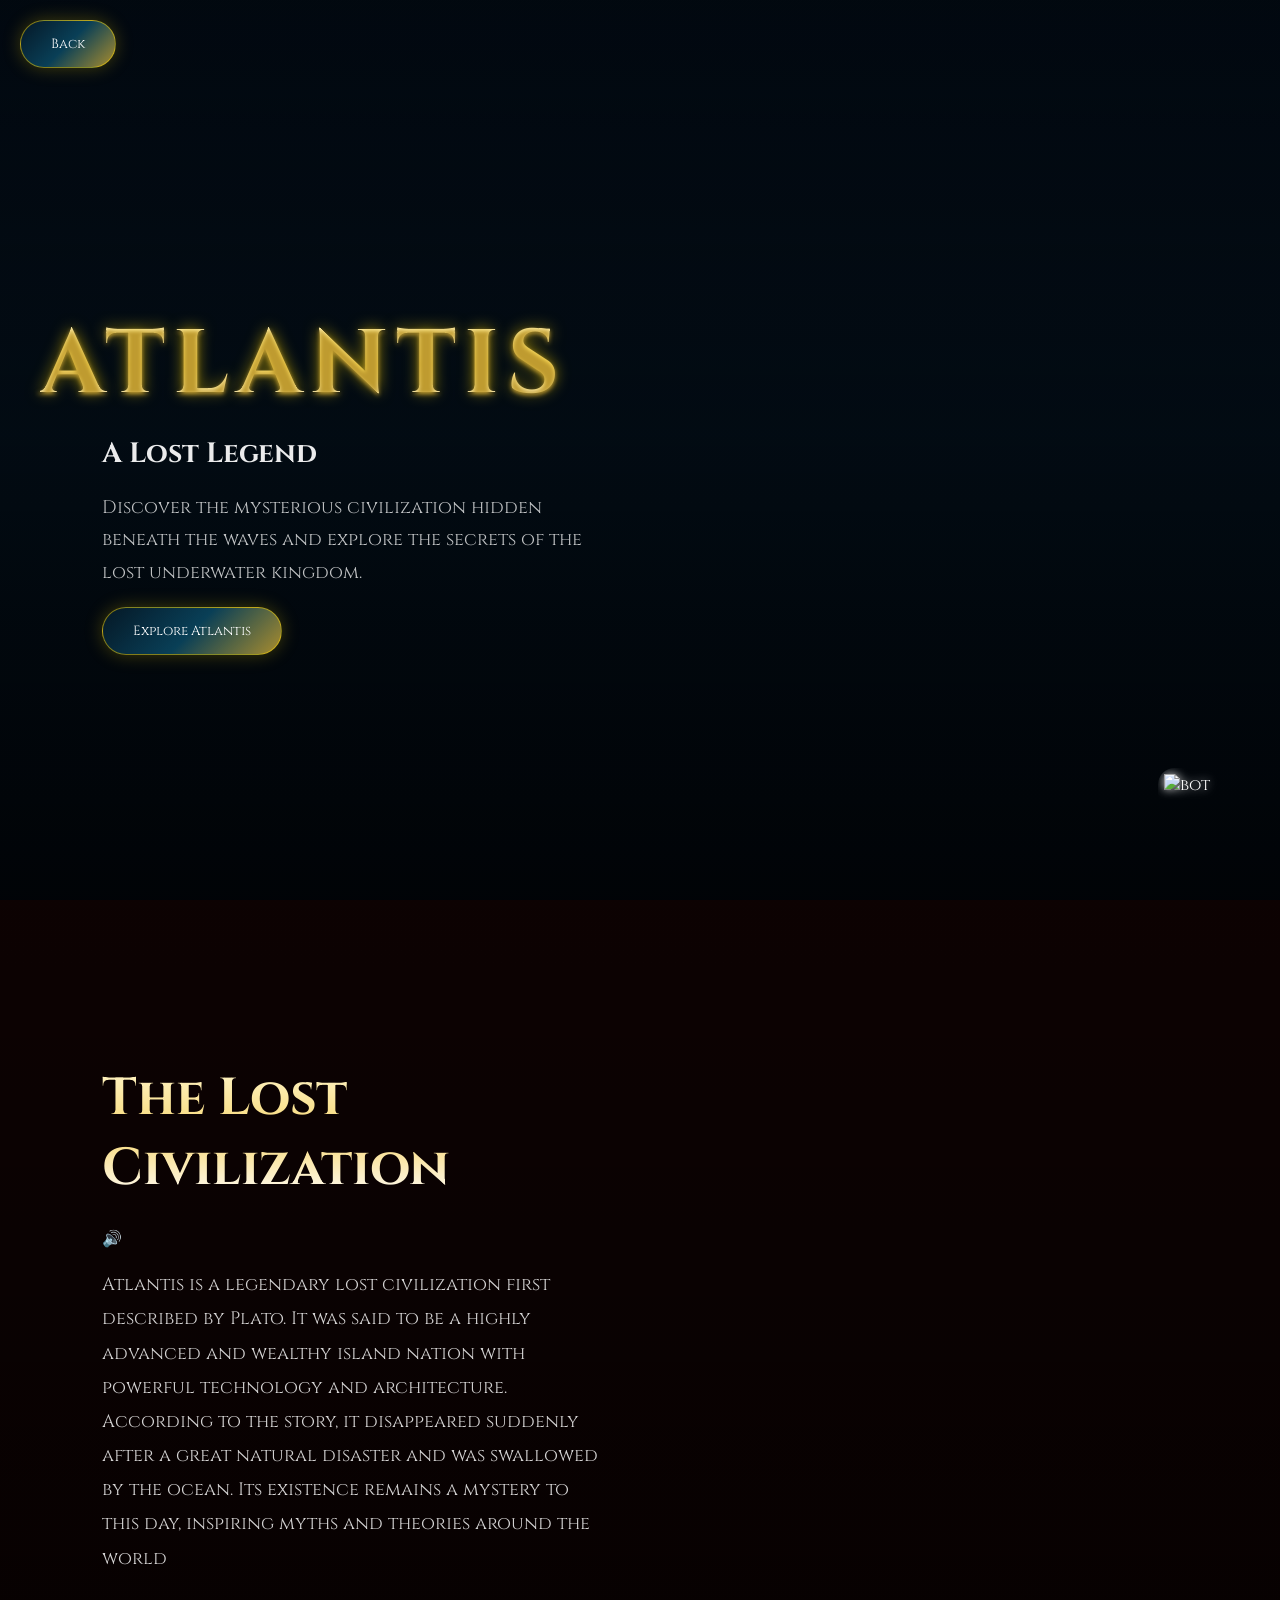
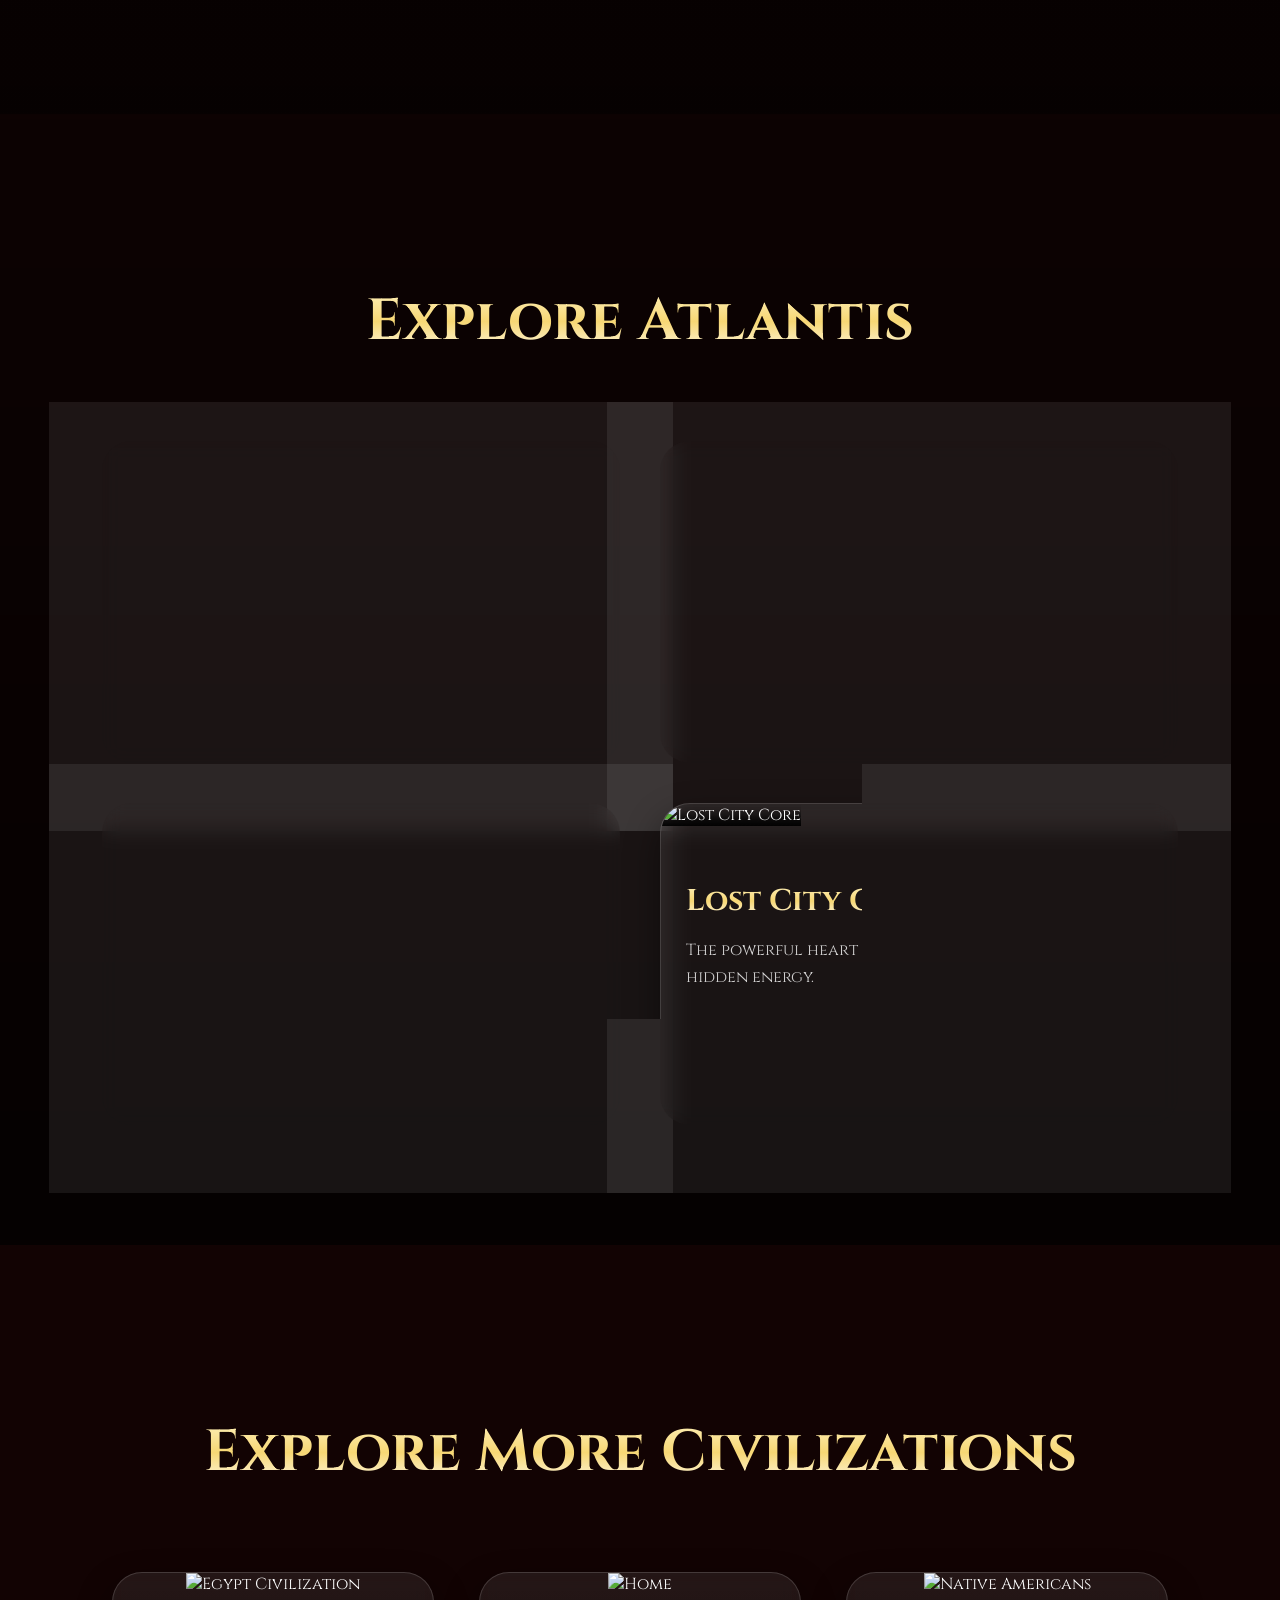
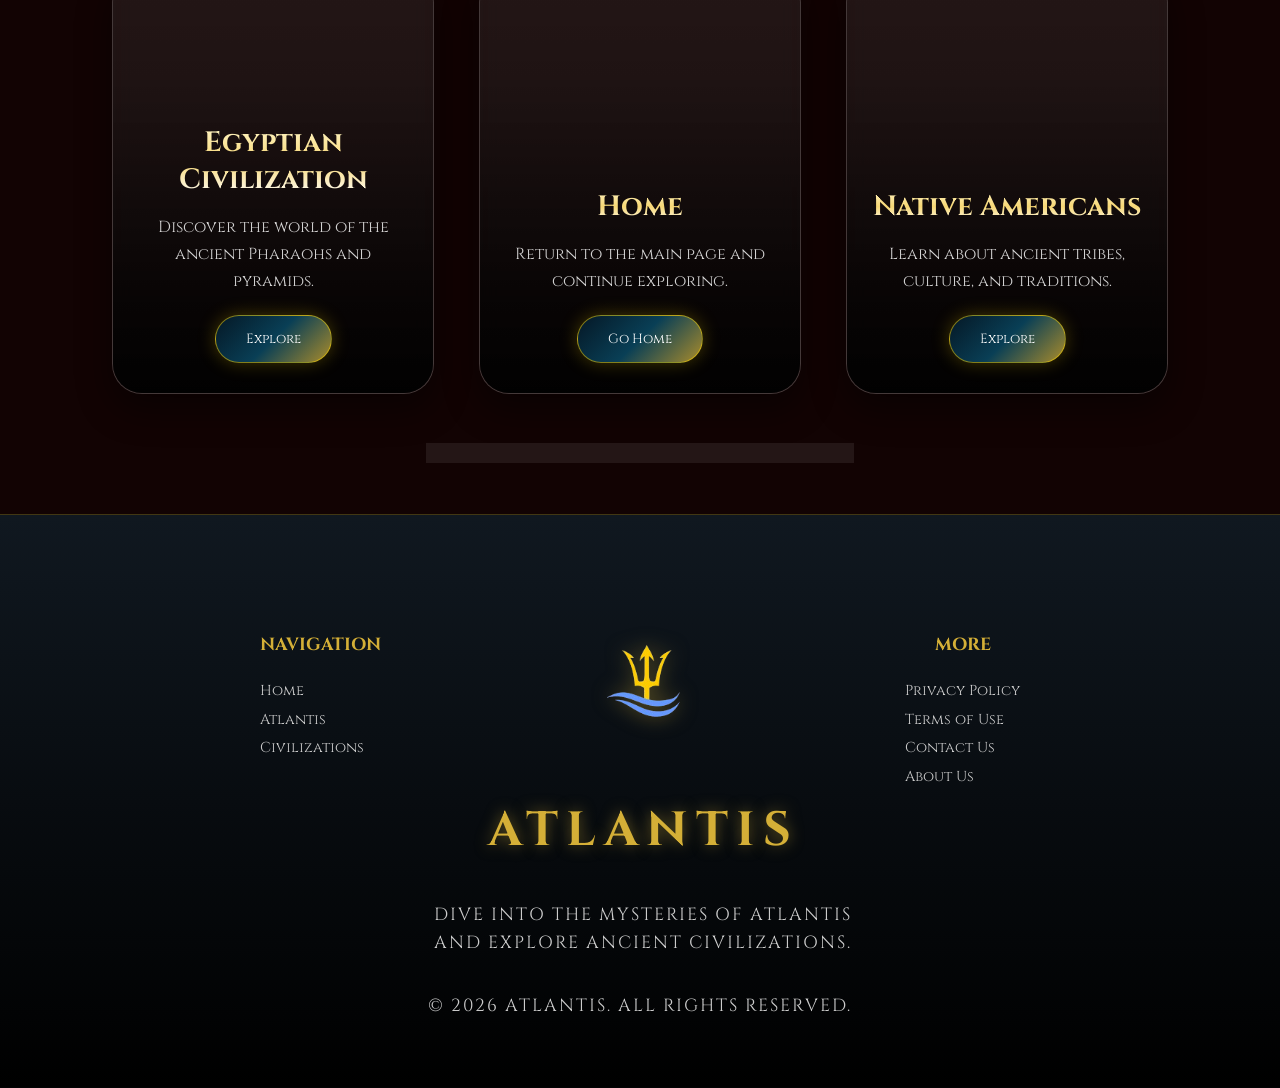
==== commit cf496c5f: "Deleting socials icons" ====
--- a/Atlantis-Page/page.html
+++ b/Atlantis-Page/page.html
@@ -203,11 +203,7 @@
                 <img src="Media/trident.png" alt="Trident" class="footer-icon">
                 <h2 class="footer-title">ATLANTIS</h2>
                 <p>Dive into the mysteries of Atlantis and explore ancient civilizations.</p>
-                <div class="footer-socials">
-                    <span style="cursor: pointer;">ⓕ</span>
-                    <span style="cursor: pointer;">𝕏</span>
-                    <span style="cursor: pointer;">🅾</span>
-                </div>
+
             </div>
 
         
--- a/Atlantis-Page/theme.css
+++ b/Atlantis-Page/theme.css
@@ -429,7 +429,7 @@
 }
 
 
-.footer-socials {
+/* .footer-socials {
     display: flex;            
     justify-content: center;   
     gap: 20px;                
@@ -444,7 +444,7 @@
 
 .footer-socials span:hover {
     color: #d4af37;           
-}
+} */
 
 .footer-icon {
     width: 200px;        
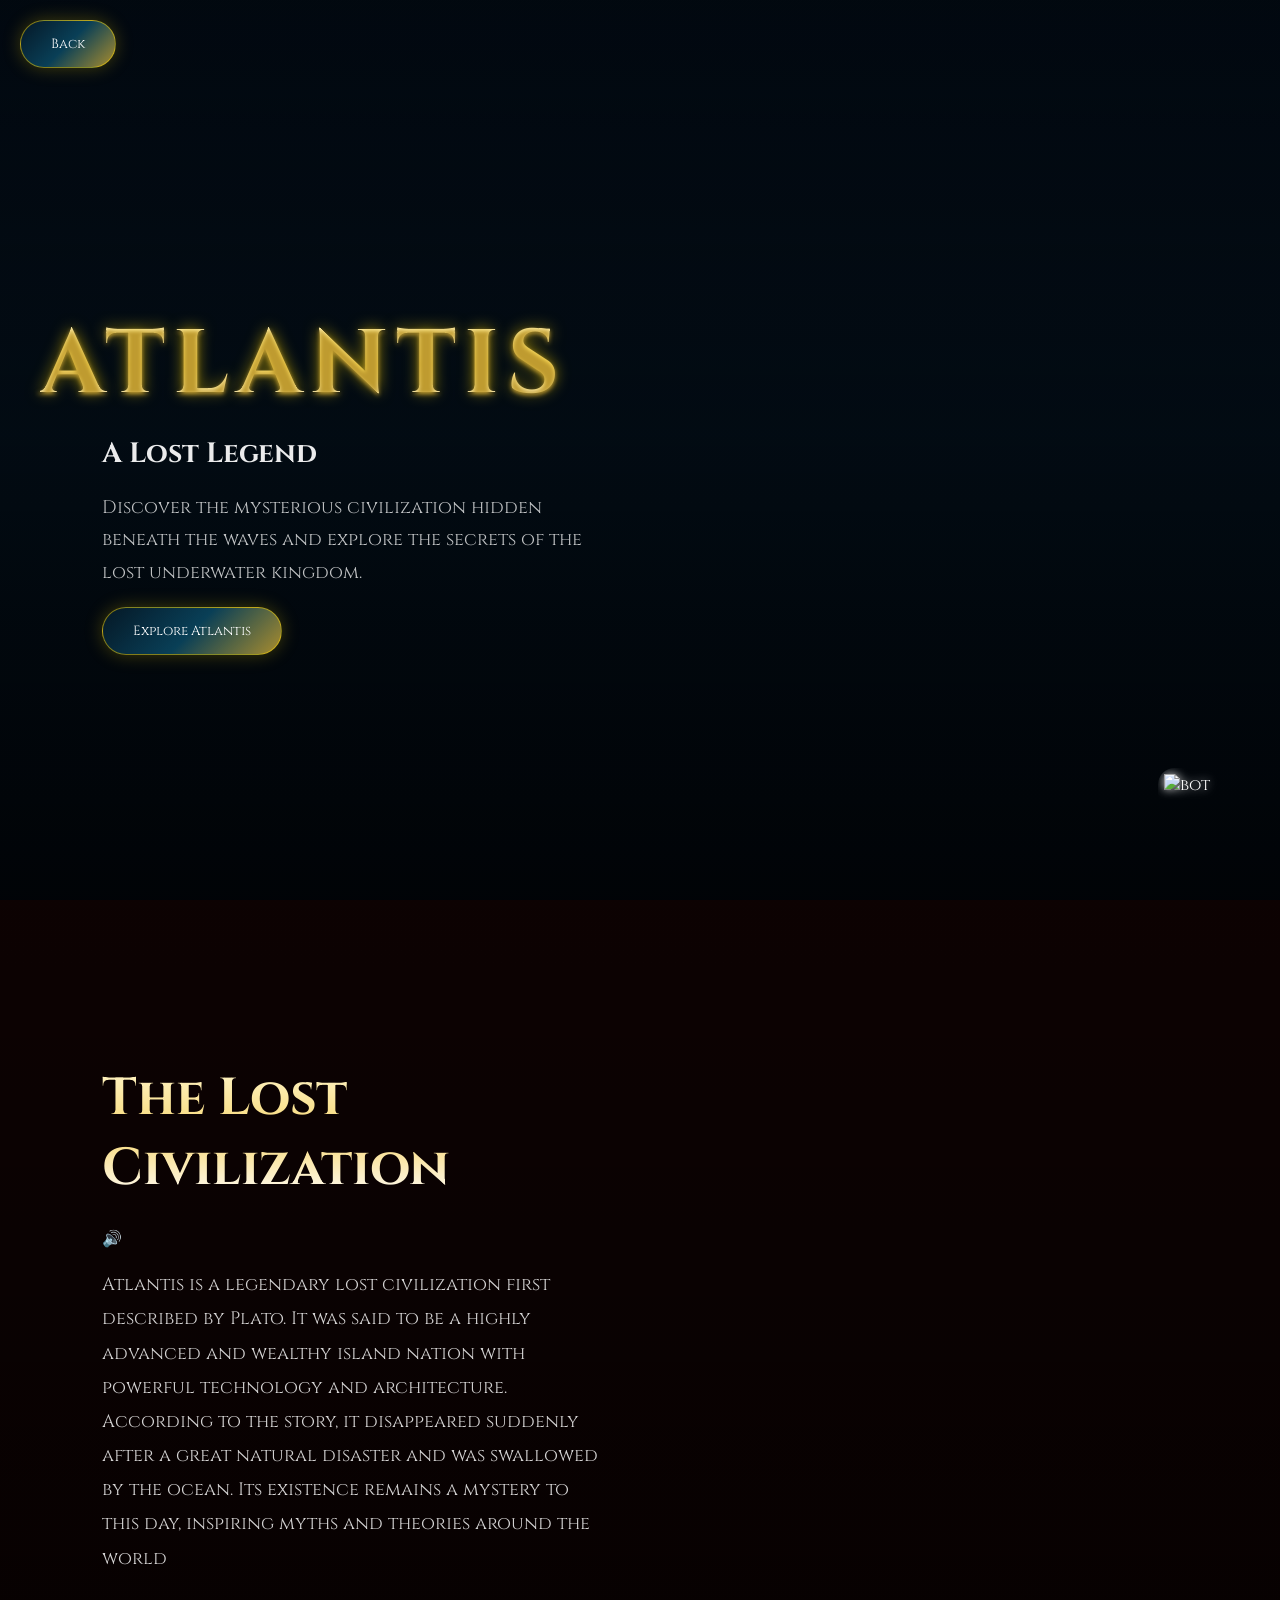
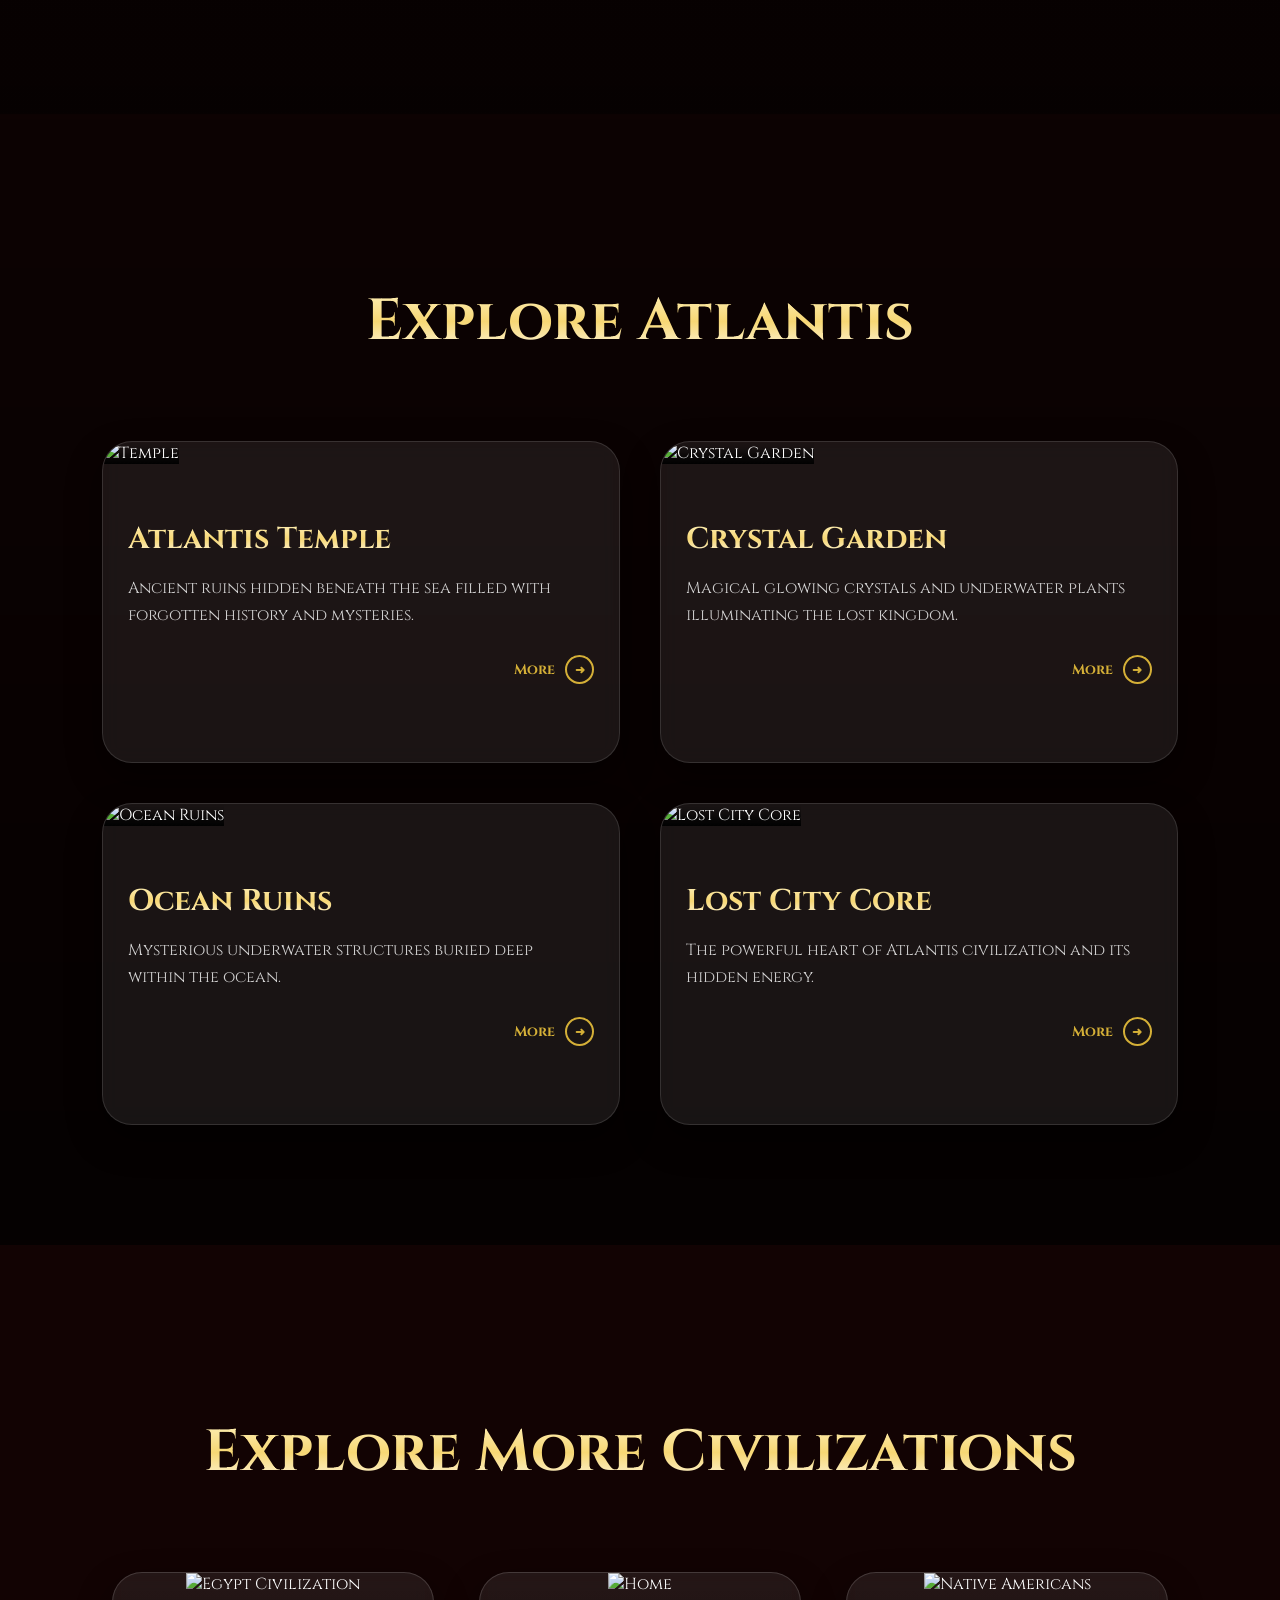
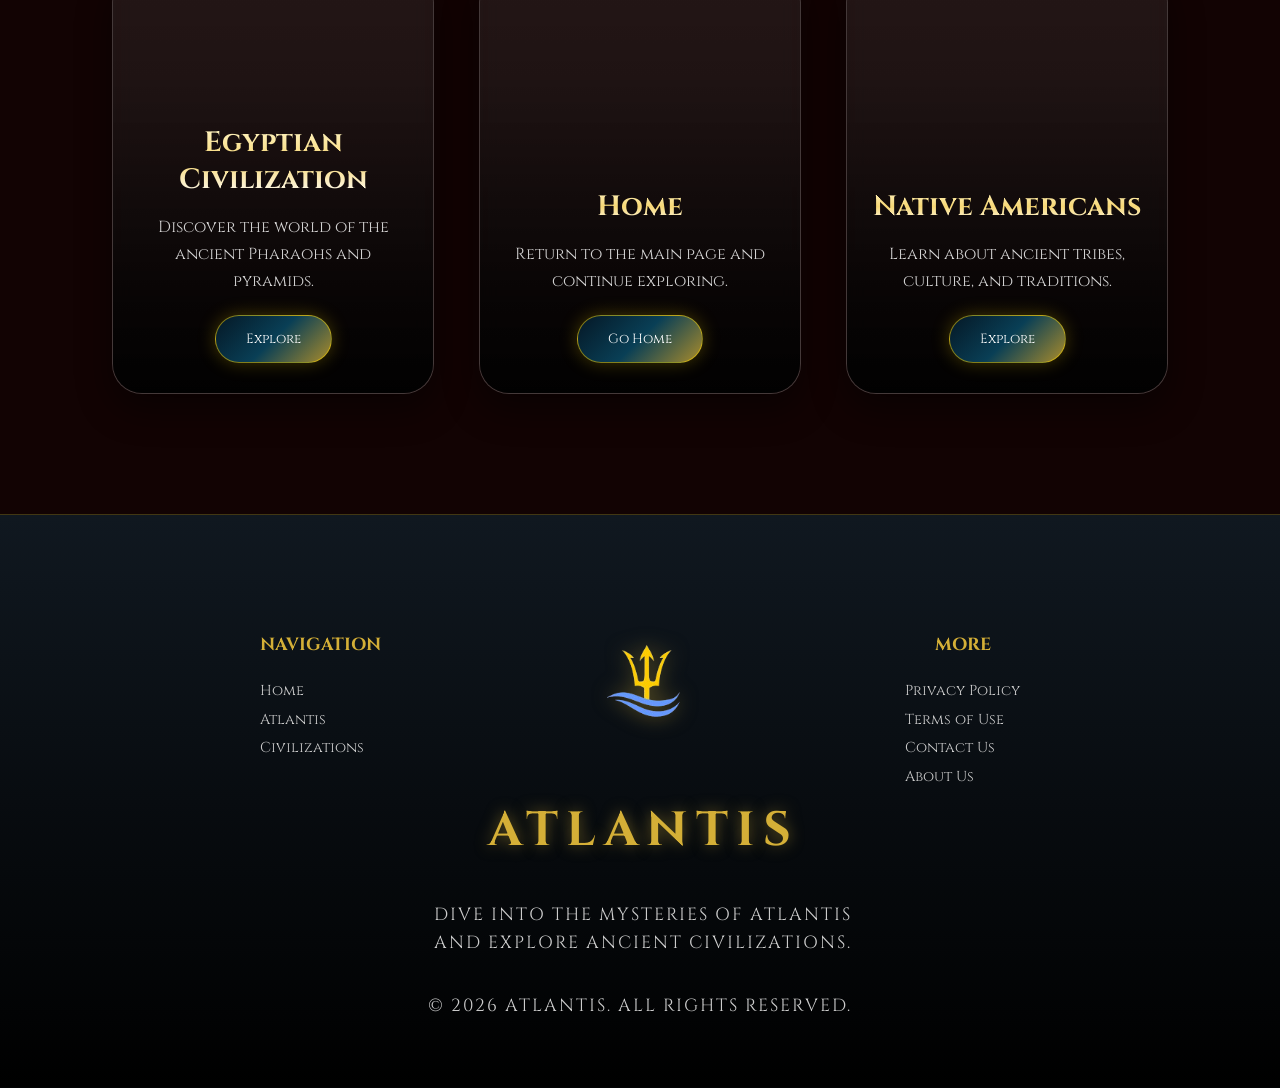
==== commit 4e4cbb24: "fix bug in back button in atlantis page" ====
--- a/Atlantis-Page/page.html
+++ b/Atlantis-Page/page.html
@@ -25,11 +25,9 @@
                 Explore Atlantis
             </button>
 
-            <a href="../Start Page/index.html">
                 <button class="back-btn" onclick="window.history.back()">
                     Back
                 </button>
-            </a>
         </div>
 
     </section>
@@ -246,7 +244,7 @@
     <!-- chatbot section here -->
 
     <div id="chatbot-icon">
-        <img src="../Chat-Bot/media/atlantis1.png" alt="bot">
+        <img src="../Chat-Bot/media/atlantis.png" alt="bot">
     </div>
 
     <div id="chatbot-container">
